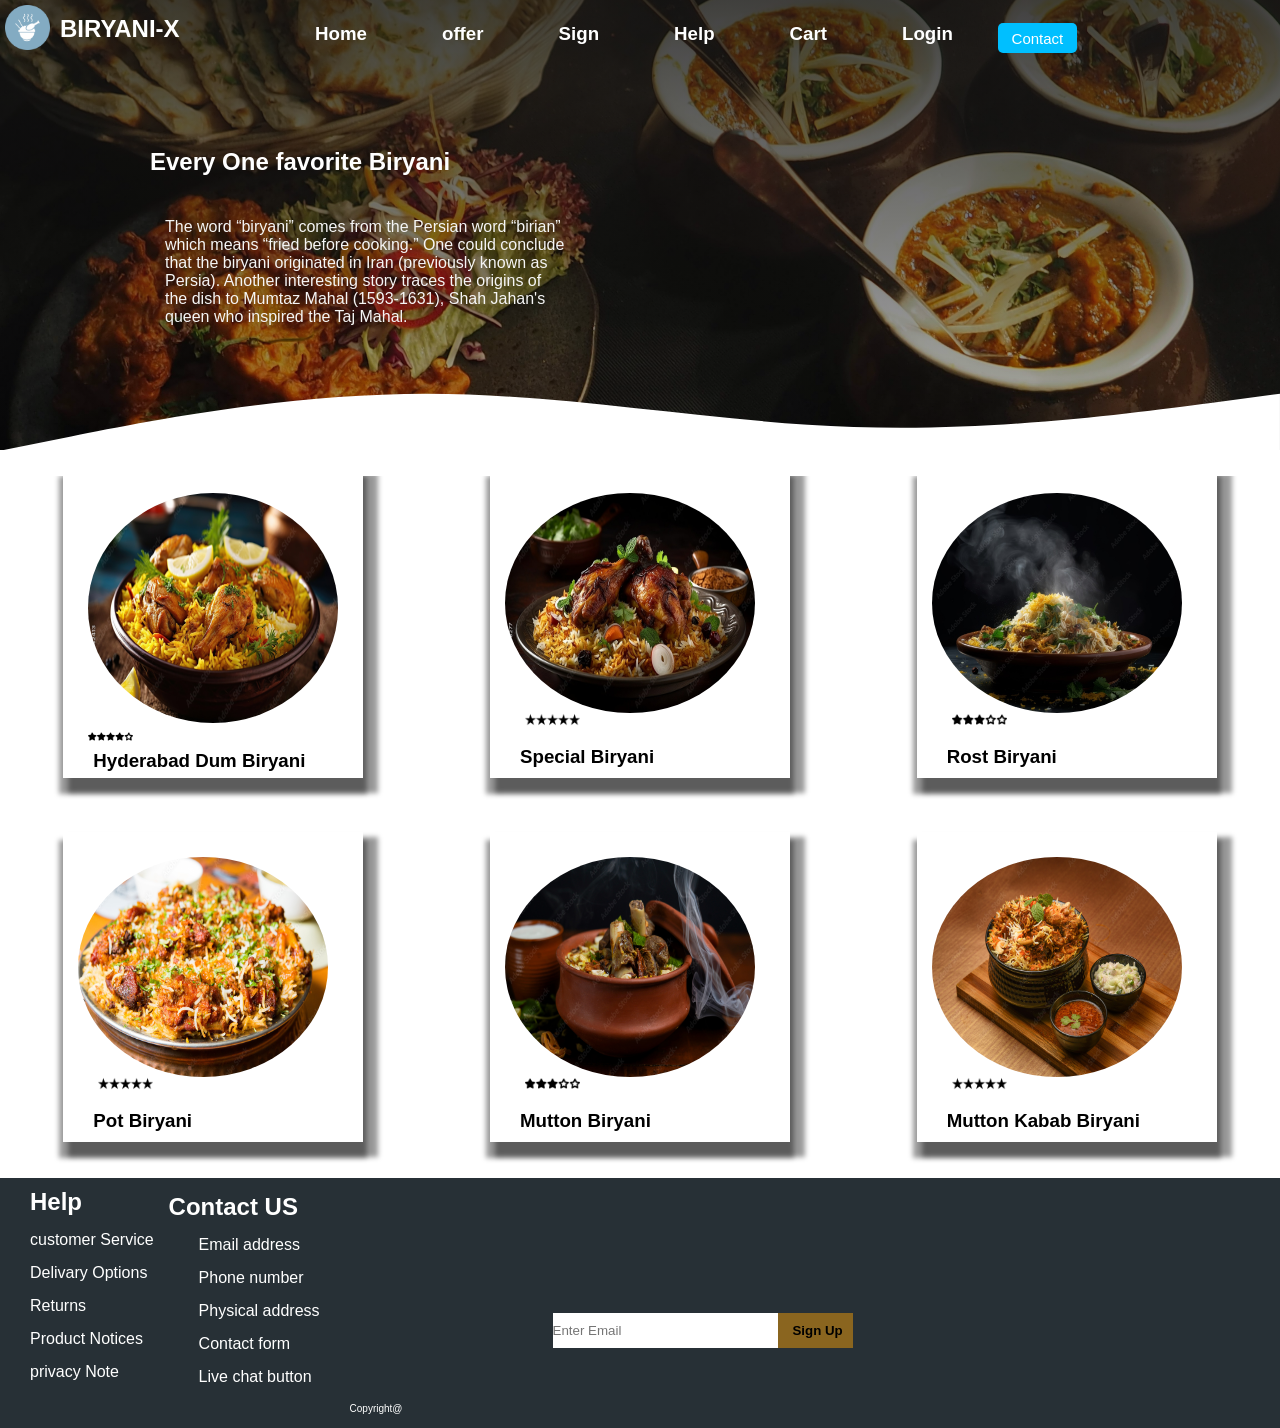
==== index.html @ f926f2bc "task -1 a basic html and css a landing page" ====
<!DOCTYPE html>
<html lang="en">
<head>
    <meta charset="UTF-8">
    <meta name="viewport" content="width=device-width, initial-scale=1.0">
    <title>Biryani-Special</title>
    <link rel="stylesheet" href="index.css">
</head>
<body>
    <header>
        <div class="img">
            <svg class="wave" xmlns="http://www.w3.org/2000/svg" viewBox="0 0 1440 220">
                <path fill="#fff" fill-opacity="1" d="M0,192L80,176C160,160,320,128,480,128C640,128,800,160,960,165.3C1120,171,1280,149,1360,138.7L1440,128L1440,320L1360,320C1280,320,1120,320,960,320C800,320,640,320,480,320C320,320,160,320,80,320L0,320Z"></path>
            </svg>
            <div class="logo">
                <img src="rice-bowl.png">
                <h2>BIRYANI-X</h2>
            </div>
            <div class="home">
                <h3 class="Home">Home</h3>
                <h3 class="Offer">offer</h3>
                <h3 class="sign">Sign</h3>
                <h3 class="contact">Help</h3>
                <h3 class="Cart">Cart</h3>
                <h3 class="more">Login</h3>

                <button>Contact</button>
                
                
            </div>
            
            <div class="Biryani">
                <h2>
                    Every One favorite Biryani
                </h2>
                <div class="spicy">
                <p>
                    The word “biryani” comes from the Persian word “birian” which means “fried before cooking.” One could conclude that the biryani originated in Iran (previously known as Persia). Another interesting story traces the origins of the dish to Mumtaz Mahal (1593-1631), Shah Jahan's queen who inspired the Taj Mahal.
                </p>
                
                
            </div>

        </div>
</header>

    <br>
    
    <content>
    <div class="main-box">
        <div class="box1">
            <img src="AdobeStock_608842413_Preview.jpeg">
            <div class="hd">
            <h3>
                Hyderabad Dum Biryani
            </h3>
            <div class="rating">
                
                <img src="rating.png">
                
                </div>
            </div>
        </div>
            <!---box-2-->
            <div class="box2">
                <div class="img-2">
                    <img src="AdobeStock_596878277_Preview.jpeg"></div>

                        
                        <div class="rating-box2">
                            <img src="stars.png">
                        </div>
                            <div class="special-biryani">
                                <h3>Special Biryani</h3>
                            </div>
                    </div>
                
                    <!--box-3-->
                <div class="box3">
                    <div class="box3-img">
                        <img src="AdobeStock_596861069_Preview.jpeg">
                    </div>
                    <div class="rating-box3">
                        <img src="rating (1).png">

                    </div>
                    <div class="chicken-rost">
                        <h3>Rost Biryani</h3>
                    </div>
                </div>

            </div>

        
        <br>
        <br>
        <br>
    <!--Layer-2-->
    <div class="layer-boxs">
        <div class="box-5">
            <div class="box5-img">
                <img src="AdobeStock_135453699_Preview.jpeg">
            </div>
            <div class="rating-5">
                <img src="stars.png">
            </div>
            <div class="box5-biryani">
                <h3>Pot Biryani</h3>
            </div>
        </div>
        <div class="box-6">
            <div class="box6-img">
                <img src="AdobeStock_411246323_Preview.jpeg">
            </div>
            <div class="rating-6">
                <img src="rating (1).png">
            </div>
            <div class="box6-biryani">
                <h3>Mutton Biryani</h3>
            </div>
        </div>
        <div class="box-4">
            <div class="box4-img">
                <img src="AdobeStock_436365754_Preview.jpeg">
            </div>
            <div class="rating-4">
                <img src="stars.png">
            </div>
            <div class="box4-biryani">
                <h3>Mutton Kabab Biryani</h3>
            </div>
        </div>

    </div>

    <br>
    <br>
    </content>
    <footer>
        <div class="bottom">
            
            <div class="footter-help">
            <h2>Help</h2>
            <p>customer Service</p>
            <p>Delivary Options</p>
            <p>Returns </p>
            <p>Product Notices</p>
            <p>privacy Note</p>
            </div>
            <div class="content">
                <h2>Contact US
                </h2>
                <p>Email address</p>
                    <p>Phone number</p>
                    <p>Physical address</p>

                    <p>Contact form</p>
                    <p> Live chat button
                    </p>
            </div>
            <div class="copy">
            <p>Copyright@</p></div>

            <div class="bottom-sign">
                <div class="Email-bot">
                    <input type="search" placeholder="Enter Email">
                
                <div class="bt-sign">
                    <h5>Sign Up</h5>
                </div>
            </div>
        </div>

    </footer>

</body>
</html>
---- index.css ----
*{
    padding:0;
    margin: 0;
    color: white;
    font-family: sans-serif;
    border: border-box;
}

.logo{
    display: flex;
    
}
.logo h2{
    padding:15px 5px;
}
.logo img{
    width:45px;
    height:45px;
    padding :5px;
}
.wave{
    color:#fff;
    display: flex;
    margin-top: 40px;;
}
.home{
    display: flex;
    
    
    margin-left: 240px;;
    top:21px;
    
}
h3{
    display: flex;
    margin-left: 75px;
    margin-top: -35px;;
    justify-content: space-between;
    
    
    
}
button{
    background-color: deepskyblue;
    width:79px;
    font-size: 15px;;
    border-radius: 5px;;
    height:30px;
    border: none;
    margin-left:45px ;
    margin-top: -35px;;

}
button:hover{
    color:black;
    background-color:hotpink;
}
h3:hover{
text-decoration: underline 2.5px solid palevioletred;
}



.login{
    display: flex;
}
.img{
    background: linear-gradient(rgba(18, 17, 17, 0.8),rgba(0,0,3,0.3)),url("pexels-chan-walrus-958545.jpg");
    background-size: cover;
    background-position:center;
    background-repeat: no-repeat;
    width:100%;
    height: 450px;

    overflow: hidden;
}
.wave{
color:#fff;
position: absolute;
top:240px;

}
.Biryani h2{
    
    color:white;
    width:350px;
    height:25px;
margin-left:150px;
    margin-top:90px;

}
.spicy p{
    width:400px;
    height:50px;
    margin-top:30px;
    color:whitesmoke;
    margin-left: 150px;;
}
.start{
    background-color: palevioletred;
    margin-left: 65%;
    margin-top: -65px;
    width:120px;
    border-radius: 15px;
}
.start:hover{
    background-color: aquamarine;
    color:black;
}
.start button{
    margin-top: -75px;;
}
.main-box{
display: flex;
justify-content: space-around;
}

.box1{
width: 300px;
height: 310px; 
left:50px;
box-shadow: 10px 10px 5px 5px rgba(0,0,0,0.4), 0 12px 5px 4px rgba(0,0,0,0.4);

}

.box1 img{
    width: 250px;
    height:230px;
    border-radius: 50%;
    position: relative;
    left:25px;
    top:25px;
}
.box1 h3{
    color:black;
position: relative;

font-family: sans-serif;
top:83px;
left:-45px;



}

.rating img{
    color:black;
    width:45px;
    height:45px;
    

}
.box2{

    width: 300px;
    height: 310px;
    left:50px;
    box-shadow: 10px 10px 5px 5px rgba(0,0,0,0.4), 0 12px 5px 4px rgba(0,0,0,0.4);
}
.img-2 img {
    width:250px;
    height:220px;
    border-radius: 50%;
    position: relative;
    top:25px;
    left:15px;
}
.rating-box2 img {
    width:55px;
    height:55px;
    position: relative;

    left:35px;
}
.special-biryani h3{
    color:black;
    position: relative;

font-family: sans-serif;
top:30px;
left:-45px;
}

.box3{

width: 300px;
height: 310px;
left:50px;
box-shadow: 10px 10px 5px 5px rgba(0,0,0,0.4), 0 12px 5px 4px rgba(0,0,0,0.4);

}
.box3-img img{
    width:250px;
    height:220px;
    border-radius: 50%;
    position: relative;
    top:25px;
    left:15px;
}
.rating-box3 img{
    color:black;
    width:55px;
    height:55px;
    position: relative;

    left:35px;
    
}
.chicken-rost h3{
    color:black;
    position: relative;

font-family: sans-serif;
top:30px;
left:-45px;
}
.layer-boxs{
    display:flex;
    justify-content: space-around;
}
.box-4,.box-5,.box-6{
    
    width: 300px;
    height: 310px;
    
    
    box-shadow: 10px 10px 5px 5px rgba(0,0,0,0.4), 0 12px 5px 4px rgba(0,0,0,0.4);
}
.box4-img img{
    width:250px;
    height:220px;
    border-radius: 50%;
    position: relative;
    top:25px;
    left:15px;
}
.box5-img img{
    width:250px;
    height:220px;
    border-radius: 50%;
    position: relative;
    top:25px;
    left:15px;
}
.box6-img img{
    width:250px;
    height:220px;
    border-radius: 50%;
    position: relative;
    top:25px;
    left:15px;
}
.rating-4 img{
    
    width:55px;
    height:55px;
    position: relative;

    left:35px;
}
.rating-5 img{
    width:55px;
    height:55px;
    position: relative;

    left:35px;
}
.rating-6 img{
    width:55px;
    height:55px;
    position: relative;

    left:35px;
}
.box4-biryani h3{
    color:black;
    position: relative;

font-family: sans-serif;
top:30px;
left:-45px;
}
.box5-biryani h3{
    color:black;
    position: relative;

font-family: sans-serif;
top:30px;
left:-45px;
}
.box6-biryani h3{
    color:black;
    position: relative;

font-family: sans-serif;
top:30px;
left:-45px;
}
.bottom{
    width:100%;
    height:250px;
    display: flex;
    bottom: 120px;;
    background-color: #273036;
    
    
}

.footter-help h2, p{
    margin-left: 15px;
    padding-left: 15px;;
    padding-top: 10px;;
}
.footter-help p{
    margin-left: 15px;
    
}
.content,h1,p{
    padding-left: 15px;
    padding-top: 15px;
}
.copy p{
    position: relative;
    bottom: -210px;
    font-size: 10px;
}
.bottom-sign
{
    
    
    width:300px;
    height:35px;
    margin-top: 135px;
    margin-left: 150px;
    
    background-color: white;
    
    

}
.bottom-sign input{
    
    width:99%;
    height:100%;
    display: flex;
    justify-content: center;
    align-items: center;
    border: none;
}
.bt-sign {
    color:black;
    
    height: 100%;
    width: 25%;
    margin-left: 55px;

    
    background-color: rgb(138, 101, 31);
}
.bt-sign h5{
    color:black;
    
    width:155px;
    height:25px;
    
    margin-right: 15px;
    margin-left: 15px;
    margin-top: 10px;
    
}
.Email-bot{
    display: flex;
    justify-content: center;
    align-items: center;
    
}
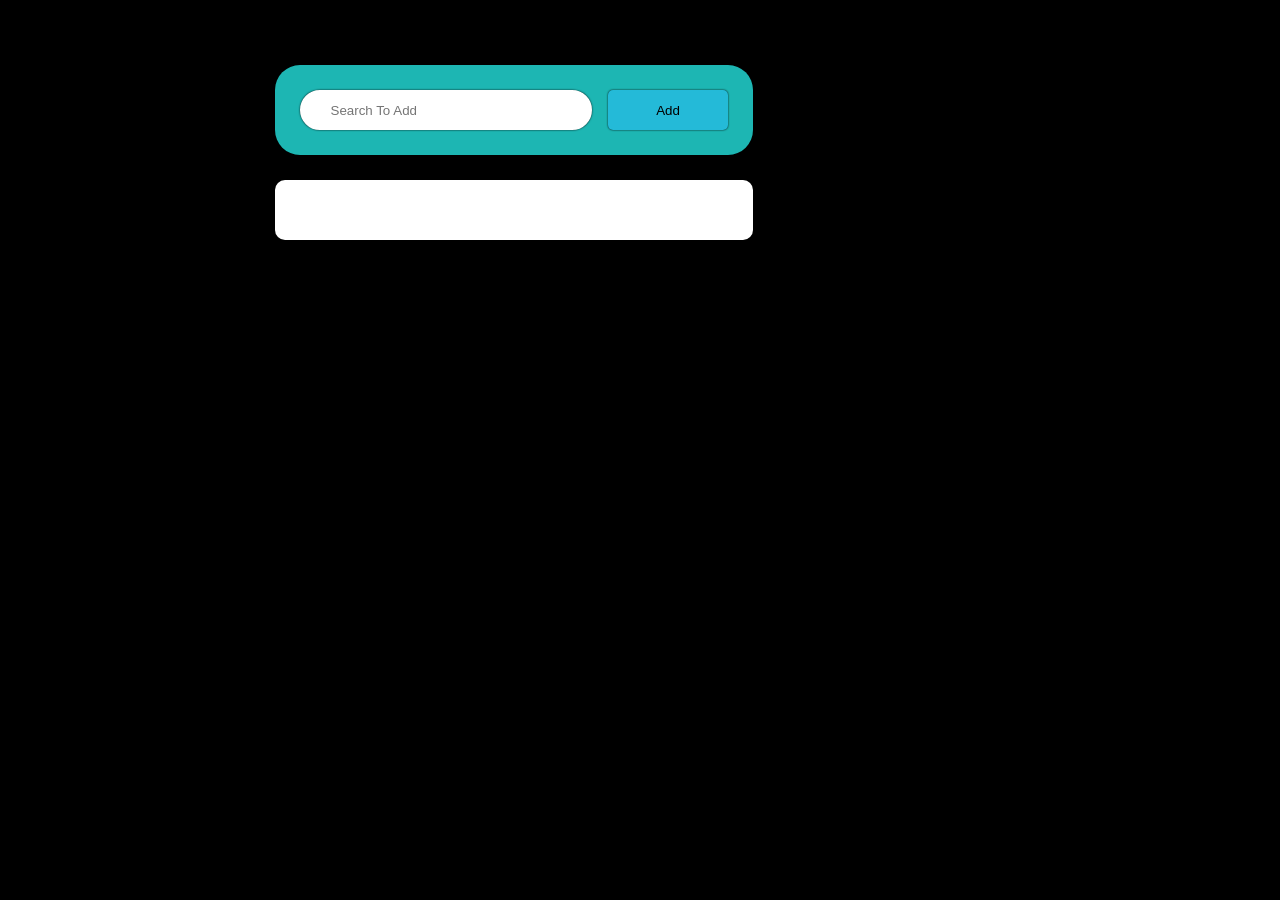
==== commit 89cf70e4: "Task-2 a To-Do-List Page A T0-Do-List Page is completed by using html & Css & javascript" ====
--- a/index.html
+++ b/index.html
@@ -3,175 +3,55 @@
 <head>
     <meta charset="UTF-8">
     <meta name="viewport" content="width=device-width, initial-scale=1.0">
-    <title>Biryani-Special</title>
+    <title>To-Do-list</title>
     <link rel="stylesheet" href="index.css">
 </head>
 <body>
-    <header>
-        <div class="img">
-            <svg class="wave" xmlns="http://www.w3.org/2000/svg" viewBox="0 0 1440 220">
-                <path fill="#fff" fill-opacity="1" d="M0,192L80,176C160,160,320,128,480,128C640,128,800,160,960,165.3C1120,171,1280,149,1360,138.7L1440,128L1440,320L1360,320C1280,320,1120,320,960,320C800,320,640,320,480,320C320,320,160,320,80,320L0,320Z"></path>
-            </svg>
-            <div class="logo">
-                <img src="rice-bowl.png">
-                <h2>BIRYANI-X</h2>
-            </div>
-            <div class="home">
-                <h3 class="Home">Home</h3>
-                <h3 class="Offer">offer</h3>
-                <h3 class="sign">Sign</h3>
-                <h3 class="contact">Help</h3>
-                <h3 class="Cart">Cart</h3>
-                <h3 class="more">Login</h3>
+    
+    <div class="to-do">
 
-                <button>Contact</button>
-                
-                
-            </div>
+        <div class="input-list">
+            <input type="input" placeholder="     Search To Add   ">
             
-            <div class="Biryani">
-                <h2>
-                    Every One favorite Biryani
-                </h2>
-                <div class="spicy">
-                <p>
-                    The word “biryani” comes from the Persian word “birian” which means “fried before cooking.” One could conclude that the biryani originated in Iran (previously known as Persia). Another interesting story traces the origins of the dish to Mumtaz Mahal (1593-1631), Shah Jahan's queen who inspired the Taj Mahal.
-                </p>
-                
-                
-            </div>
-
         </div>
-</header>
-
-    <br>
-    
-    <content>
-    <div class="main-box">
-        <div class="box1">
-            <img src="AdobeStock_608842413_Preview.jpeg">
-            <div class="hd">
-            <h3>
-                Hyderabad Dum Biryani
-            </h3>
-            <div class="rating">
-                
-                <img src="rating.png">
-                
-                </div>
-            </div>
+        <div class="to-add">
+            <button id="push">Add</button>
         </div>
-            <!---box-2-->
-            <div class="box2">
-                <div class="img-2">
-                    <img src="AdobeStock_596878277_Preview.jpeg"></div>
-
-                        
-                        <div class="rating-box2">
-                            <img src="stars.png">
-                        </div>
-                            <div class="special-biryani">
-                                <h3>Special Biryani</h3>
-                            </div>
-                    </div>
-                
-                    <!--box-3-->
-                <div class="box3">
-                    <div class="box3-img">
-                        <img src="AdobeStock_596861069_Preview.jpeg">
-                    </div>
-                    <div class="rating-box3">
-                        <img src="rating (1).png">
-
-                    </div>
-                    <div class="chicken-rost">
-                        <h3>Rost Biryani</h3>
-                    </div>
-                </div>
-
-            </div>
-
         
-        <br>
-        <br>
-        <br>
-    <!--Layer-2-->
-    <div class="layer-boxs">
-        <div class="box-5">
-            <div class="box5-img">
-                <img src="AdobeStock_135453699_Preview.jpeg">
-            </div>
-            <div class="rating-5">
-                <img src="stars.png">
-            </div>
-            <div class="box5-biryani">
-                <h3>Pot Biryani</h3>
-            </div>
-        </div>
-        <div class="box-6">
-            <div class="box6-img">
-                <img src="AdobeStock_411246323_Preview.jpeg">
-            </div>
-            <div class="rating-6">
-                <img src="rating (1).png">
-            </div>
-            <div class="box6-biryani">
-                <h3>Mutton Biryani</h3>
-            </div>
-        </div>
-        <div class="box-4">
-            <div class="box4-img">
-                <img src="AdobeStock_436365754_Preview.jpeg">
-            </div>
-            <div class="rating-4">
-                <img src="stars.png">
-            </div>
-            <div class="box4-biryani">
-                <h3>Mutton Kabab Biryani</h3>
-            </div>
-        </div>
 
     </div>
+    <div id="tasks">
 
-    <br>
-    <br>
-    </content>
-    <footer>
-        <div class="bottom">
-            
-            <div class="footter-help">
-            <h2>Help</h2>
-            <p>customer Service</p>
-            <p>Delivary Options</p>
-            <p>Returns </p>
-            <p>Product Notices</p>
-            <p>privacy Note</p>
-            </div>
-            <div class="content">
-                <h2>Contact US
-                </h2>
-                <p>Email address</p>
-                    <p>Phone number</p>
-                    <p>Physical address</p>
+    </div>
+    <script>
+        document.querySelector('#push').onclick=
+        function(){
+            if(document.querySelector('.input-list input').value.length==0){
+                alert("please enter a task");
+            }
+            else{
+                document.querySelector('#tasks').innerHTML+=` <div class="task">
+                    
+                <span id="taskname">${document.querySelector(".input-list input").value}
+                </span><button class="delete">X</button></div>`;
 
-                    <p>Contact form</p>
-                    <p> Live chat button
-                    </p>
-            </div>
-            <div class="copy">
-            <p>Copyright@</p></div>
-
-            <div class="bottom-sign">
-                <div class="Email-bot">
-                    <input type="search" placeholder="Enter Email">
-                
-                <div class="bt-sign">
-                    <h5>Sign Up</h5>
-                </div>
-            </div>
-        </div>
-
-    </footer>
-
+                var current_tasks=document.querySelectorAll('.delete');
+                for(var i=0;i<current_tasks.length;i++){
+                    current_tasks[i].onclick=function(){
+                        this.parentNode.remove();
+                    }
+                }
+                var tasks=document.querySelectorAll('#taskname');
+                for(var i=0;i<tasks.length;i++)
+                {
+                    tasks[i].onclick=function(){
+                        this.classList.toggle('completed');
+                    }
+                }
+                document.querySelector('input-list input').value="";
+            }
+        }
+    </script>
+    
 </body>
 </html>
--- a/index.css
+++ b/index.css
@@ -1,376 +1,120 @@
 *{
     padding:0;
     margin: 0;
-    color: white;
-    font-family: sans-serif;
-    border: border-box;
+    box-sizing: border-box;
 }
-
-.logo{
-    display: flex;
+body{
+    background-color: black;
+    color:black;
+    padding:0px;
+    position:absolute;
     
-}
-.logo h2{
-    padding:15px 5px;
-}
-.logo img{
-    width:45px;
-    height:45px;
-    padding :5px;
-}
-.wave{
-    color:#fff;
-    display: flex;
-    margin-top: 40px;;
-}
-.home{
-    display: flex;
-    
-    
-    margin-left: 240px;;
-    top:21px;
-    
-}
-h3{
-    display: flex;
-    margin-left: 75px;
-    margin-top: -35px;;
-    justify-content: space-between;
-    
-    
-    
-}
-button{
-    background-color: deepskyblue;
-    width:79px;
-    font-size: 15px;;
-    border-radius: 5px;;
-    height:30px;
-    border: none;
-    margin-left:45px ;
-    margin-top: -35px;;
-
-}
-button:hover{
-    color:black;
-    background-color:hotpink;
-}
-h3:hover{
-text-decoration: underline 2.5px solid palevioletred;
-}
-
-
-
-.login{
-    display: flex;
-}
-.img{
-    background: linear-gradient(rgba(18, 17, 17, 0.8),rgba(0,0,3,0.3)),url("pexels-chan-walrus-958545.jpg");
-    background-size: cover;
-    background-position:center;
-    background-repeat: no-repeat;
-    width:100%;
-    height: 450px;
-
-    overflow: hidden;
-}
-.wave{
-color:#fff;
-position: absolute;
-top:240px;
-
-}
-.Biryani h2{
-    
-    color:white;
-    width:350px;
-    height:25px;
-margin-left:150px;
-    margin-top:90px;
-
-}
-.spicy p{
-    width:400px;
-    height:50px;
-    margin-top:30px;
-    color:whitesmoke;
-    margin-left: 150px;;
-}
-.start{
-    background-color: palevioletred;
-    margin-left: 65%;
-    margin-top: -65px;
-    width:120px;
-    border-radius: 15px;
-}
-.start:hover{
-    background-color: aquamarine;
-    color:black;
-}
-.start button{
-    margin-top: -75px;;
-}
-.main-box{
-display: flex;
-justify-content: space-around;
-}
-
-.box1{
-width: 300px;
-height: 310px; 
-left:50px;
-box-shadow: 10px 10px 5px 5px rgba(0,0,0,0.4), 0 12px 5px 4px rgba(0,0,0,0.4);
-
-}
-
-.box1 img{
-    width: 250px;
-    height:230px;
-    border-radius: 50%;
-    position: relative;
-    left:25px;
-    top:25px;
-}
-.box1 h3{
-    color:black;
-position: relative;
-
-font-family: sans-serif;
-top:83px;
-left:-45px;
+    top:40px;
+    left:250px;
 
 
 
 }
 
-.rating img{
-    color:black;
-    width:45px;
-    height:45px;
+.to-do{
+    top:450px;
+    background-color: rgb(29, 182, 179);
+    margin: 25px;
+    padding: 25px 25px ;
+    box-shadow: 0 0 19px black;
+    width: 100%;
+    max-width: 480px;
+    border-radius: 25px;
+    display:  flex;
+}
+.input-list{
+    
+    margin:0;
+    border:none;
+    width:65%;
+    height: 75%;
+
+}
+.input-list .placeholder{
+margin-left: 15px;
+}
+.input-list input{
+    border: none;
+    width:120%;
+    height: 3em;
+    border-radius: 25px;
+    box-shadow: 0 0 2px;
+    padding: 15px 10px ;
+    border:2px solid white;
+    
+}
+.input-list input:focus
+{
+    outline: none;
+    border-color: rgb(47, 169, 203);
+}
+.to-add button{
+    margin-left: 65px;
+    
+    width:120px;
+    height:3em;
+    background-color: rgb(36, 186, 216);
+    border: none;
+    border-radius: 5px;
+}
+button{
+    content: "";
+    border:whitesmoke;
+    box-shadow: 0 0 2px;
+    cursor: pointer;
+}
+
+#tasks{
+    background-color: white;
+    width:100%;
+    margin-left: 25px;
+    
+    padding:30px 20px;
+    border-radius: 10px;
     
 
 }
-.box2{
 
-    width: 300px;
-    height: 310px;
-    left:50px;
-    box-shadow: 10px 10px 5px 5px rgba(0,0,0,0.4), 0 12px 5px 4px rgba(0,0,0,0.4);
+.task{
+    font-size: 15px;
+    font-weight: 300;
+    cursor: pointer;
 }
-.img-2 img {
-    width:250px;
-    height:220px;
-    border-radius: 50%;
-    position: relative;
-    top:25px;
-    left:15px;
+.task span{
+    font-size: 15px;;
+    font-weight: 300;
+    cursor: pointer;
 }
-.rating-box2 img {
-    width:55px;
-    height:55px;
-    position: relative;
-
-    left:35px;
-}
-.special-biryani h3{
-    color:black;
-    position: relative;
-
-font-family: sans-serif;
-top:30px;
-left:-45px;
-}
-
-.box3{
-
-width: 300px;
-height: 310px;
-left:50px;
-box-shadow: 10px 10px 5px 5px rgba(0,0,0,0.4), 0 12px 5px 4px rgba(0,0,0,0.4);
-
-}
-.box3-img img{
-    width:250px;
-    height:220px;
-    border-radius: 50%;
-    position: relative;
-    top:25px;
-    left:15px;
-}
-.rating-box3 img{
-    color:black;
-    width:55px;
-    height:55px;
-    position: relative;
-
-    left:35px;
+.task{
+    background-color: white;
+    width:350px;
+    height:45px;
+    margin: 25px;
+    padding:5px 10px;
+    margin-top: 15px;
+    display: flex;
+    align-items: center;
+    justify-content: space-between;
+    cursor: pointer;
+    border-bottom: 2px solid;
     
 }
-.chicken-rost h3{
-    color:black;
-    position: relative;
-
-font-family: sans-serif;
-top:30px;
-left:-45px;
+.completed{
+    text-decoration: line-through;
+    opacity: 0.7;
 }
-.layer-boxs{
-    display:flex;
-    justify-content: space-around;
-}
-.box-4,.box-5,.box-6{
-    
-    width: 300px;
-    height: 310px;
-    
-    
-    box-shadow: 10px 10px 5px 5px rgba(0,0,0,0.4), 0 12px 5px 4px rgba(0,0,0,0.4);
-}
-.box4-img img{
-    width:250px;
-    height:220px;
-    border-radius: 50%;
-    position: relative;
-    top:25px;
-    left:15px;
-}
-.box5-img img{
-    width:250px;
-    height:220px;
-    border-radius: 50%;
-    position: relative;
-    top:25px;
-    left:15px;
-}
-.box6-img img{
-    width:250px;
-    height:220px;
-    border-radius: 50%;
-    position: relative;
-    top:25px;
-    left:15px;
-}
-.rating-4 img{
-    
+.task button{
+    border: none;
+    background: rgb(36, 186, 216);;
+    height: 30px;
     width:55px;
-    height:55px;
-    position: relative;
-
-    left:35px;
-}
-.rating-5 img{
-    width:55px;
-    height:55px;
-    position: relative;
-
-    left:35px;
-}
-.rating-6 img{
-    width:55px;
-    height:55px;
-    position: relative;
-
-    left:35px;
-}
-.box4-biryani h3{
-    color:black;
-    position: relative;
-
-font-family: sans-serif;
-top:30px;
-left:-45px;
-}
-.box5-biryani h3{
-    color:black;
-    position: relative;
-
-font-family: sans-serif;
-top:30px;
-left:-45px;
-}
-.box6-biryani h3{
-    color:black;
-    position: relative;
-
-font-family: sans-serif;
-top:30px;
-left:-45px;
-}
-.bottom{
-    width:100%;
-    height:250px;
-    display: flex;
-    bottom: 120px;;
-    background-color: #273036;
-    
-    
-}
-
-.footter-help h2, p{
-    margin-left: 15px;
-    padding-left: 15px;;
-    padding-top: 10px;;
-}
-.footter-help p{
-    margin-left: 15px;
-    
-}
-.content,h1,p{
-    padding-left: 15px;
-    padding-top: 15px;
-}
-.copy p{
-    position: relative;
-    bottom: -210px;
-    font-size: 10px;
-}
-.bottom-sign
-{
-    
-    
-    width:300px;
-    height:35px;
-    margin-top: 135px;
-    margin-left: 150px;
-    
-    background-color: white;
-    
-    
-
-}
-.bottom-sign input{
-    
-    width:99%;
-    height:100%;
-    display: flex;
-    justify-content: center;
-    align-items: center;
-    border: none;
-}
-.bt-sign {
-    color:black;
-    
-    height: 100%;
-    width: 25%;
-    margin-left: 55px;
-
-    
-    background-color: rgb(138, 101, 31);
-}
-.bt-sign h5{
-    color:black;
-    
-    width:155px;
-    height:25px;
-    
-    margin-right: 15px;
-    margin-left: 15px;
-    margin-top: 10px;
-    
-}
-.Email-bot{
-    display: flex;
-    justify-content: center;
-    align-items: center;
-    
+    margin-top: 2px;
+    font-size:15px;
+    margin-left: 250px;
+    cursor: pointer;
 }
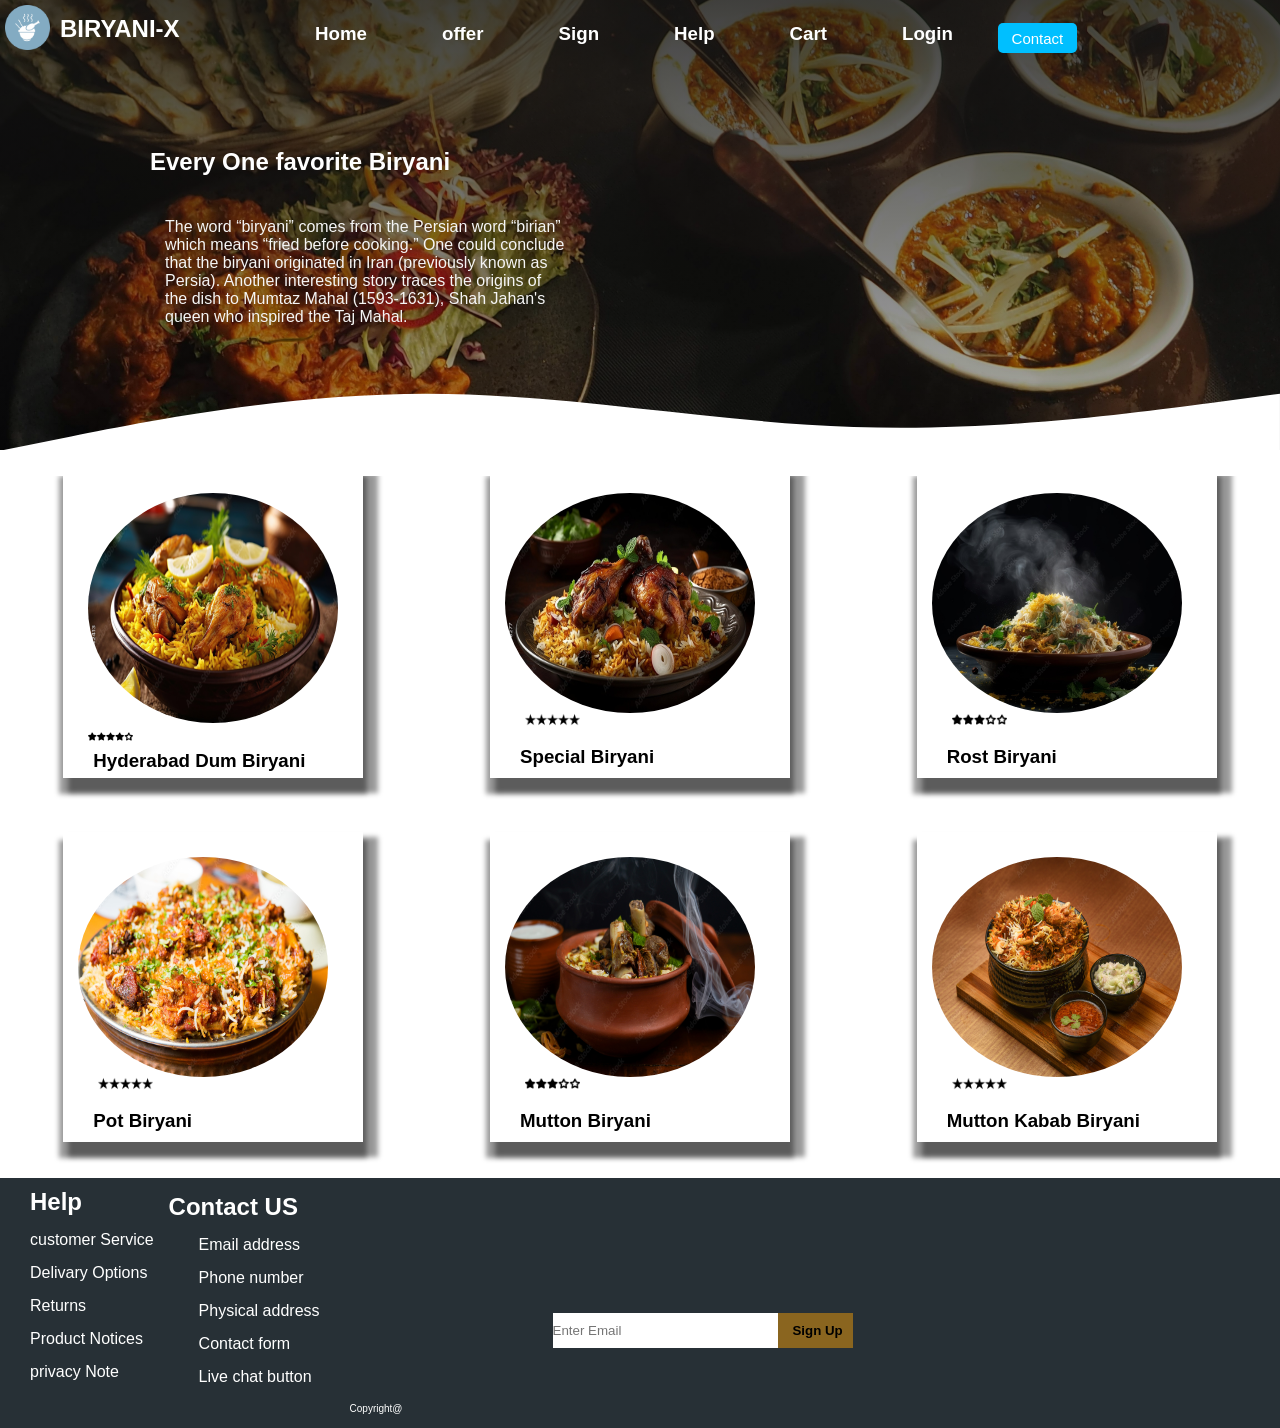
==== commit b5c2aa31: "task-1" ====
--- a/index.html
+++ b/index.html
@@ -3,55 +3,175 @@
 <head>
     <meta charset="UTF-8">
     <meta name="viewport" content="width=device-width, initial-scale=1.0">
-    <title>To-Do-list</title>
+    <title>Biryani-Special</title>
     <link rel="stylesheet" href="index.css">
 </head>
 <body>
+    <header>
+        <div class="img">
+            <svg class="wave" xmlns="http://www.w3.org/2000/svg" viewBox="0 0 1440 220">
+                <path fill="#fff" fill-opacity="1" d="M0,192L80,176C160,160,320,128,480,128C640,128,800,160,960,165.3C1120,171,1280,149,1360,138.7L1440,128L1440,320L1360,320C1280,320,1120,320,960,320C800,320,640,320,480,320C320,320,160,320,80,320L0,320Z"></path>
+            </svg>
+            <div class="logo">
+                <img src="rice-bowl.png">
+                <h2>BIRYANI-X</h2>
+            </div>
+            <div class="home">
+                <h3 class="Home">Home</h3>
+                <h3 class="Offer">offer</h3>
+                <h3 class="sign">Sign</h3>
+                <h3 class="contact">Help</h3>
+                <h3 class="Cart">Cart</h3>
+                <h3 class="more">Login</h3>
+
+                <button>Contact</button>
+                
+                
+            </div>
+            
+            <div class="Biryani">
+                <h2>
+                    Every One favorite Biryani
+                </h2>
+                <div class="spicy">
+                <p>
+                    The word “biryani” comes from the Persian word “birian” which means “fried before cooking.” One could conclude that the biryani originated in Iran (previously known as Persia). Another interesting story traces the origins of the dish to Mumtaz Mahal (1593-1631), Shah Jahan's queen who inspired the Taj Mahal.
+                </p>
+                
+                
+            </div>
+
+        </div>
+</header>
+
+    <br>
     
-    <div class="to-do">
+    <content>
+    <div class="main-box">
+        <div class="box1">
+            <img src="AdobeStock_608842413_Preview.jpeg">
+            <div class="hd">
+            <h3>
+                Hyderabad Dum Biryani
+            </h3>
+            <div class="rating">
+                
+                <img src="rating.png">
+                
+                </div>
+            </div>
+        </div>
+            <!---box-2-->
+            <div class="box2">
+                <div class="img-2">
+                    <img src="AdobeStock_596878277_Preview.jpeg"></div>
 
-        <div class="input-list">
-            <input type="input" placeholder="     Search To Add   ">
-            
+                        
+                        <div class="rating-box2">
+                            <img src="stars.png">
+                        </div>
+                            <div class="special-biryani">
+                                <h3>Special Biryani</h3>
+                            </div>
+                    </div>
+                
+                    <!--box-3-->
+                <div class="box3">
+                    <div class="box3-img">
+                        <img src="AdobeStock_596861069_Preview.jpeg">
+                    </div>
+                    <div class="rating-box3">
+                        <img src="rating (1).png">
+
+                    </div>
+                    <div class="chicken-rost">
+                        <h3>Rost Biryani</h3>
+                    </div>
+                </div>
+
+            </div>
+
+        
+        <br>
+        <br>
+        <br>
+    <!--Layer-2-->
+    <div class="layer-boxs">
+        <div class="box-5">
+            <div class="box5-img">
+                <img src="AdobeStock_135453699_Preview.jpeg">
+            </div>
+            <div class="rating-5">
+                <img src="stars.png">
+            </div>
+            <div class="box5-biryani">
+                <h3>Pot Biryani</h3>
+            </div>
         </div>
-        <div class="to-add">
-            <button id="push">Add</button>
+        <div class="box-6">
+            <div class="box6-img">
+                <img src="AdobeStock_411246323_Preview.jpeg">
+            </div>
+            <div class="rating-6">
+                <img src="rating (1).png">
+            </div>
+            <div class="box6-biryani">
+                <h3>Mutton Biryani</h3>
+            </div>
         </div>
-        
+        <div class="box-4">
+            <div class="box4-img">
+                <img src="AdobeStock_436365754_Preview.jpeg">
+            </div>
+            <div class="rating-4">
+                <img src="stars.png">
+            </div>
+            <div class="box4-biryani">
+                <h3>Mutton Kabab Biryani</h3>
+            </div>
+        </div>
 
     </div>
-    <div id="tasks">
 
-    </div>
-    <script>
-        document.querySelector('#push').onclick=
-        function(){
-            if(document.querySelector('.input-list input').value.length==0){
-                alert("please enter a task");
-            }
-            else{
-                document.querySelector('#tasks').innerHTML+=` <div class="task">
-                    
-                <span id="taskname">${document.querySelector(".input-list input").value}
-                </span><button class="delete">X</button></div>`;
+    <br>
+    <br>
+    </content>
+    <footer>
+        <div class="bottom">
+            
+            <div class="footter-help">
+            <h2>Help</h2>
+            <p>customer Service</p>
+            <p>Delivary Options</p>
+            <p>Returns </p>
+            <p>Product Notices</p>
+            <p>privacy Note</p>
+            </div>
+            <div class="content">
+                <h2>Contact US
+                </h2>
+                <p>Email address</p>
+                    <p>Phone number</p>
+                    <p>Physical address</p>
 
-                var current_tasks=document.querySelectorAll('.delete');
-                for(var i=0;i<current_tasks.length;i++){
-                    current_tasks[i].onclick=function(){
-                        this.parentNode.remove();
-                    }
-                }
-                var tasks=document.querySelectorAll('#taskname');
-                for(var i=0;i<tasks.length;i++)
-                {
-                    tasks[i].onclick=function(){
-                        this.classList.toggle('completed');
-                    }
-                }
-                document.querySelector('input-list input').value="";
-            }
-        }
-    </script>
-    
+                    <p>Contact form</p>
+                    <p> Live chat button
+                    </p>
+            </div>
+            <div class="copy">
+            <p>Copyright@</p></div>
+
+            <div class="bottom-sign">
+                <div class="Email-bot">
+                    <input type="search" placeholder="Enter Email">
+                
+                <div class="bt-sign">
+                    <h5>Sign Up</h5>
+                </div>
+            </div>
+        </div>
+
+    </footer>
+
 </body>
 </html>
--- a/index.css
+++ b/index.css
@@ -1,120 +1,376 @@
 *{
     padding:0;
     margin: 0;
-    box-sizing: border-box;
-}
-body{
-    background-color: black;
-    color:black;
-    padding:0px;
-    position:absolute;
-    
-    top:40px;
-    left:250px;
-
-
-
-}
-
-.to-do{
-    top:450px;
-    background-color: rgb(29, 182, 179);
-    margin: 25px;
-    padding: 25px 25px ;
-    box-shadow: 0 0 19px black;
-    width: 100%;
-    max-width: 480px;
-    border-radius: 25px;
-    display:  flex;
-}
-.input-list{
-    
-    margin:0;
-    border:none;
-    width:65%;
-    height: 75%;
-
-}
-.input-list .placeholder{
-margin-left: 15px;
-}
-.input-list input{
+    color: white;
+    font-family: sans-serif;
+    border: border-box;
+}
+
+.logo{
+    display: flex;
+    
+}
+.logo h2{
+    padding:15px 5px;
+}
+.logo img{
+    width:45px;
+    height:45px;
+    padding :5px;
+}
+.wave{
+    color:#fff;
+    display: flex;
+    margin-top: 40px;;
+}
+.home{
+    display: flex;
+    
+    
+    margin-left: 240px;;
+    top:21px;
+    
+}
+h3{
+    display: flex;
+    margin-left: 75px;
+    margin-top: -35px;;
+    justify-content: space-between;
+    
+    
+    
+}
+button{
+    background-color: deepskyblue;
+    width:79px;
+    font-size: 15px;;
+    border-radius: 5px;;
+    height:30px;
     border: none;
-    width:120%;
-    height: 3em;
-    border-radius: 25px;
-    box-shadow: 0 0 2px;
-    padding: 15px 10px ;
-    border:2px solid white;
-    
-}
-.input-list input:focus
+    margin-left:45px ;
+    margin-top: -35px;;
+
+}
+button:hover{
+    color:black;
+    background-color:hotpink;
+}
+h3:hover{
+text-decoration: underline 2.5px solid palevioletred;
+}
+
+
+
+.login{
+    display: flex;
+}
+.img{
+    background: linear-gradient(rgba(18, 17, 17, 0.8),rgba(0,0,3,0.3)),url("pexels-chan-walrus-958545.jpg");
+    background-size: cover;
+    background-position:center;
+    background-repeat: no-repeat;
+    width:100%;
+    height: 450px;
+
+    overflow: hidden;
+}
+.wave{
+color:#fff;
+position: absolute;
+top:240px;
+
+}
+.Biryani h2{
+    
+    color:white;
+    width:350px;
+    height:25px;
+margin-left:150px;
+    margin-top:90px;
+
+}
+.spicy p{
+    width:400px;
+    height:50px;
+    margin-top:30px;
+    color:whitesmoke;
+    margin-left: 150px;;
+}
+.start{
+    background-color: palevioletred;
+    margin-left: 65%;
+    margin-top: -65px;
+    width:120px;
+    border-radius: 15px;
+}
+.start:hover{
+    background-color: aquamarine;
+    color:black;
+}
+.start button{
+    margin-top: -75px;;
+}
+.main-box{
+display: flex;
+justify-content: space-around;
+}
+
+.box1{
+width: 300px;
+height: 310px; 
+left:50px;
+box-shadow: 10px 10px 5px 5px rgba(0,0,0,0.4), 0 12px 5px 4px rgba(0,0,0,0.4);
+
+}
+
+.box1 img{
+    width: 250px;
+    height:230px;
+    border-radius: 50%;
+    position: relative;
+    left:25px;
+    top:25px;
+}
+.box1 h3{
+    color:black;
+position: relative;
+
+font-family: sans-serif;
+top:83px;
+left:-45px;
+
+
+
+}
+
+.rating img{
+    color:black;
+    width:45px;
+    height:45px;
+    
+
+}
+.box2{
+
+    width: 300px;
+    height: 310px;
+    left:50px;
+    box-shadow: 10px 10px 5px 5px rgba(0,0,0,0.4), 0 12px 5px 4px rgba(0,0,0,0.4);
+}
+.img-2 img {
+    width:250px;
+    height:220px;
+    border-radius: 50%;
+    position: relative;
+    top:25px;
+    left:15px;
+}
+.rating-box2 img {
+    width:55px;
+    height:55px;
+    position: relative;
+
+    left:35px;
+}
+.special-biryani h3{
+    color:black;
+    position: relative;
+
+font-family: sans-serif;
+top:30px;
+left:-45px;
+}
+
+.box3{
+
+width: 300px;
+height: 310px;
+left:50px;
+box-shadow: 10px 10px 5px 5px rgba(0,0,0,0.4), 0 12px 5px 4px rgba(0,0,0,0.4);
+
+}
+.box3-img img{
+    width:250px;
+    height:220px;
+    border-radius: 50%;
+    position: relative;
+    top:25px;
+    left:15px;
+}
+.rating-box3 img{
+    color:black;
+    width:55px;
+    height:55px;
+    position: relative;
+
+    left:35px;
+    
+}
+.chicken-rost h3{
+    color:black;
+    position: relative;
+
+font-family: sans-serif;
+top:30px;
+left:-45px;
+}
+.layer-boxs{
+    display:flex;
+    justify-content: space-around;
+}
+.box-4,.box-5,.box-6{
+    
+    width: 300px;
+    height: 310px;
+    
+    
+    box-shadow: 10px 10px 5px 5px rgba(0,0,0,0.4), 0 12px 5px 4px rgba(0,0,0,0.4);
+}
+.box4-img img{
+    width:250px;
+    height:220px;
+    border-radius: 50%;
+    position: relative;
+    top:25px;
+    left:15px;
+}
+.box5-img img{
+    width:250px;
+    height:220px;
+    border-radius: 50%;
+    position: relative;
+    top:25px;
+    left:15px;
+}
+.box6-img img{
+    width:250px;
+    height:220px;
+    border-radius: 50%;
+    position: relative;
+    top:25px;
+    left:15px;
+}
+.rating-4 img{
+    
+    width:55px;
+    height:55px;
+    position: relative;
+
+    left:35px;
+}
+.rating-5 img{
+    width:55px;
+    height:55px;
+    position: relative;
+
+    left:35px;
+}
+.rating-6 img{
+    width:55px;
+    height:55px;
+    position: relative;
+
+    left:35px;
+}
+.box4-biryani h3{
+    color:black;
+    position: relative;
+
+font-family: sans-serif;
+top:30px;
+left:-45px;
+}
+.box5-biryani h3{
+    color:black;
+    position: relative;
+
+font-family: sans-serif;
+top:30px;
+left:-45px;
+}
+.box6-biryani h3{
+    color:black;
+    position: relative;
+
+font-family: sans-serif;
+top:30px;
+left:-45px;
+}
+.bottom{
+    width:100%;
+    height:250px;
+    display: flex;
+    bottom: 120px;;
+    background-color: #273036;
+    
+    
+}
+
+.footter-help h2, p{
+    margin-left: 15px;
+    padding-left: 15px;;
+    padding-top: 10px;;
+}
+.footter-help p{
+    margin-left: 15px;
+    
+}
+.content,h1,p{
+    padding-left: 15px;
+    padding-top: 15px;
+}
+.copy p{
+    position: relative;
+    bottom: -210px;
+    font-size: 10px;
+}
+.bottom-sign
 {
-    outline: none;
-    border-color: rgb(47, 169, 203);
-}
-.to-add button{
-    margin-left: 65px;
-    
-    width:120px;
-    height:3em;
-    background-color: rgb(36, 186, 216);
+    
+    
+    width:300px;
+    height:35px;
+    margin-top: 135px;
+    margin-left: 150px;
+    
+    background-color: white;
+    
+    
+
+}
+.bottom-sign input{
+    
+    width:99%;
+    height:100%;
+    display: flex;
+    justify-content: center;
+    align-items: center;
     border: none;
-    border-radius: 5px;
-}
-button{
-    content: "";
-    border:whitesmoke;
-    box-shadow: 0 0 2px;
-    cursor: pointer;
-}
-
-#tasks{
-    background-color: white;
-    width:100%;
-    margin-left: 25px;
-    
-    padding:30px 20px;
-    border-radius: 10px;
-    
-
-}
-
-.task{
-    font-size: 15px;
-    font-weight: 300;
-    cursor: pointer;
-}
-.task span{
-    font-size: 15px;;
-    font-weight: 300;
-    cursor: pointer;
-}
-.task{
-    background-color: white;
-    width:350px;
-    height:45px;
-    margin: 25px;
-    padding:5px 10px;
-    margin-top: 15px;
-    display: flex;
+}
+.bt-sign {
+    color:black;
+    
+    height: 100%;
+    width: 25%;
+    margin-left: 55px;
+
+    
+    background-color: rgb(138, 101, 31);
+}
+.bt-sign h5{
+    color:black;
+    
+    width:155px;
+    height:25px;
+    
+    margin-right: 15px;
+    margin-left: 15px;
+    margin-top: 10px;
+    
+}
+.Email-bot{
+    display: flex;
+    justify-content: center;
     align-items: center;
-    justify-content: space-between;
-    cursor: pointer;
-    border-bottom: 2px solid;
-    
-}
-.completed{
-    text-decoration: line-through;
-    opacity: 0.7;
-}
-.task button{
-    border: none;
-    background: rgb(36, 186, 216);;
-    height: 30px;
-    width:55px;
-    margin-top: 2px;
-    font-size:15px;
-    margin-left: 250px;
-    cursor: pointer;
+    
 }
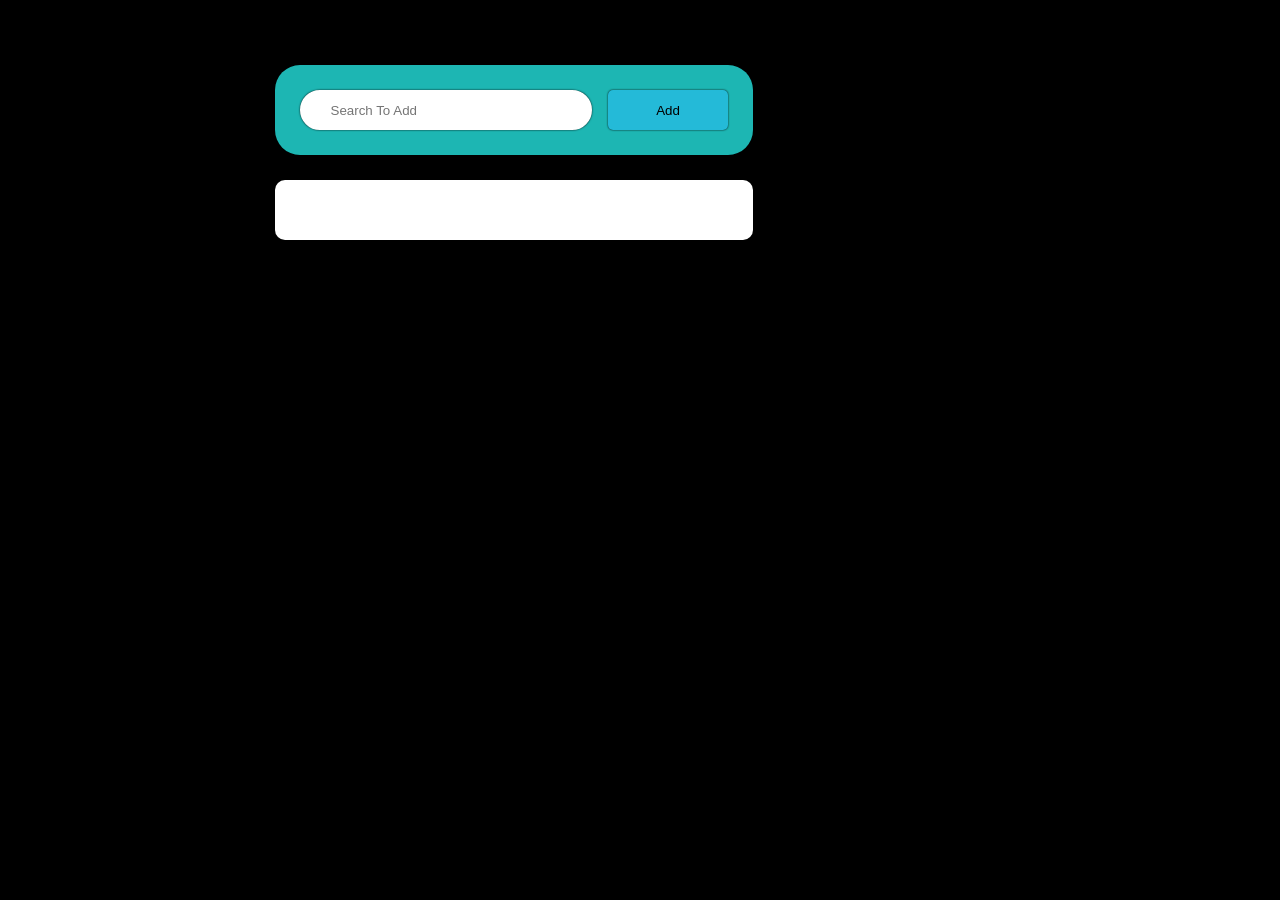
==== commit 83735ea2: "to do" ====
--- a/index.html
+++ b/index.html
@@ -3,175 +3,55 @@
 <head>
     <meta charset="UTF-8">
     <meta name="viewport" content="width=device-width, initial-scale=1.0">
-    <title>Biryani-Special</title>
+    <title>To-Do-list</title>
     <link rel="stylesheet" href="index.css">
 </head>
 <body>
-    <header>
-        <div class="img">
-            <svg class="wave" xmlns="http://www.w3.org/2000/svg" viewBox="0 0 1440 220">
-                <path fill="#fff" fill-opacity="1" d="M0,192L80,176C160,160,320,128,480,128C640,128,800,160,960,165.3C1120,171,1280,149,1360,138.7L1440,128L1440,320L1360,320C1280,320,1120,320,960,320C800,320,640,320,480,320C320,320,160,320,80,320L0,320Z"></path>
-            </svg>
-            <div class="logo">
-                <img src="rice-bowl.png">
-                <h2>BIRYANI-X</h2>
-            </div>
-            <div class="home">
-                <h3 class="Home">Home</h3>
-                <h3 class="Offer">offer</h3>
-                <h3 class="sign">Sign</h3>
-                <h3 class="contact">Help</h3>
-                <h3 class="Cart">Cart</h3>
-                <h3 class="more">Login</h3>
+    
+    <div class="to-do">
 
-                <button>Contact</button>
-                
-                
-            </div>
+        <div class="input-list">
+            <input type="input" placeholder="     Search To Add   ">
             
-            <div class="Biryani">
-                <h2>
-                    Every One favorite Biryani
-                </h2>
-                <div class="spicy">
-                <p>
-                    The word “biryani” comes from the Persian word “birian” which means “fried before cooking.” One could conclude that the biryani originated in Iran (previously known as Persia). Another interesting story traces the origins of the dish to Mumtaz Mahal (1593-1631), Shah Jahan's queen who inspired the Taj Mahal.
-                </p>
-                
-                
-            </div>
-
         </div>
-</header>
-
-    <br>
-    
-    <content>
-    <div class="main-box">
-        <div class="box1">
-            <img src="AdobeStock_608842413_Preview.jpeg">
-            <div class="hd">
-            <h3>
-                Hyderabad Dum Biryani
-            </h3>
-            <div class="rating">
-                
-                <img src="rating.png">
-                
-                </div>
-            </div>
+        <div class="to-add">
+            <button id="push">Add</button>
         </div>
-            <!---box-2-->
-            <div class="box2">
-                <div class="img-2">
-                    <img src="AdobeStock_596878277_Preview.jpeg"></div>
-
-                        
-                        <div class="rating-box2">
-                            <img src="stars.png">
-                        </div>
-                            <div class="special-biryani">
-                                <h3>Special Biryani</h3>
-                            </div>
-                    </div>
-                
-                    <!--box-3-->
-                <div class="box3">
-                    <div class="box3-img">
-                        <img src="AdobeStock_596861069_Preview.jpeg">
-                    </div>
-                    <div class="rating-box3">
-                        <img src="rating (1).png">
-
-                    </div>
-                    <div class="chicken-rost">
-                        <h3>Rost Biryani</h3>
-                    </div>
-                </div>
-
-            </div>
-
         
-        <br>
-        <br>
-        <br>
-    <!--Layer-2-->
-    <div class="layer-boxs">
-        <div class="box-5">
-            <div class="box5-img">
-                <img src="AdobeStock_135453699_Preview.jpeg">
-            </div>
-            <div class="rating-5">
-                <img src="stars.png">
-            </div>
-            <div class="box5-biryani">
-                <h3>Pot Biryani</h3>
-            </div>
-        </div>
-        <div class="box-6">
-            <div class="box6-img">
-                <img src="AdobeStock_411246323_Preview.jpeg">
-            </div>
-            <div class="rating-6">
-                <img src="rating (1).png">
-            </div>
-            <div class="box6-biryani">
-                <h3>Mutton Biryani</h3>
-            </div>
-        </div>
-        <div class="box-4">
-            <div class="box4-img">
-                <img src="AdobeStock_436365754_Preview.jpeg">
-            </div>
-            <div class="rating-4">
-                <img src="stars.png">
-            </div>
-            <div class="box4-biryani">
-                <h3>Mutton Kabab Biryani</h3>
-            </div>
-        </div>
 
     </div>
+    <div id="tasks">
 
-    <br>
-    <br>
-    </content>
-    <footer>
-        <div class="bottom">
-            
-            <div class="footter-help">
-            <h2>Help</h2>
-            <p>customer Service</p>
-            <p>Delivary Options</p>
-            <p>Returns </p>
-            <p>Product Notices</p>
-            <p>privacy Note</p>
-            </div>
-            <div class="content">
-                <h2>Contact US
-                </h2>
-                <p>Email address</p>
-                    <p>Phone number</p>
-                    <p>Physical address</p>
+    </div>
+    <script>
+        document.querySelector('#push').onclick=
+        function(){
+            if(document.querySelector('.input-list input').value.length==0){
+                alert("please enter a task");
+            }
+            else{
+                document.querySelector('#tasks').innerHTML+=` <div class="task">
+                    
+                <span id="taskname">${document.querySelector(".input-list input").value}
+                </span><button class="delete">X</button></div>`;
 
-                    <p>Contact form</p>
-                    <p> Live chat button
-                    </p>
-            </div>
-            <div class="copy">
-            <p>Copyright@</p></div>
-
-            <div class="bottom-sign">
-                <div class="Email-bot">
-                    <input type="search" placeholder="Enter Email">
-                
-                <div class="bt-sign">
-                    <h5>Sign Up</h5>
-                </div>
-            </div>
-        </div>
-
-    </footer>
-
+                var current_tasks=document.querySelectorAll('.delete');
+                for(var i=0;i<current_tasks.length;i++){
+                    current_tasks[i].onclick=function(){
+                        this.parentNode.remove();
+                    }
+                }
+                var tasks=document.querySelectorAll('#taskname');
+                for(var i=0;i<tasks.length;i++)
+                {
+                    tasks[i].onclick=function(){
+                        this.classList.toggle('completed');
+                    }
+                }
+                document.querySelector('input-list input').value="";
+            }
+        }
+    </script>
+    
 </body>
 </html>
--- a/index.css
+++ b/index.css
@@ -1,376 +1,120 @@
 *{
     padding:0;
     margin: 0;
-    color: white;
-    font-family: sans-serif;
-    border: border-box;
+    box-sizing: border-box;
 }
-
-.logo{
-    display: flex;
+body{
+    background-color: black;
+    color:black;
+    padding:0px;
+    position:absolute;
     
-}
-.logo h2{
-    padding:15px 5px;
-}
-.logo img{
-    width:45px;
-    height:45px;
-    padding :5px;
-}
-.wave{
-    color:#fff;
-    display: flex;
-    margin-top: 40px;;
-}
-.home{
-    display: flex;
-    
-    
-    margin-left: 240px;;
-    top:21px;
-    
-}
-h3{
-    display: flex;
-    margin-left: 75px;
-    margin-top: -35px;;
-    justify-content: space-between;
-    
-    
-    
-}
-button{
-    background-color: deepskyblue;
-    width:79px;
-    font-size: 15px;;
-    border-radius: 5px;;
-    height:30px;
-    border: none;
-    margin-left:45px ;
-    margin-top: -35px;;
-
-}
-button:hover{
-    color:black;
-    background-color:hotpink;
-}
-h3:hover{
-text-decoration: underline 2.5px solid palevioletred;
-}
-
-
-
-.login{
-    display: flex;
-}
-.img{
-    background: linear-gradient(rgba(18, 17, 17, 0.8),rgba(0,0,3,0.3)),url("pexels-chan-walrus-958545.jpg");
-    background-size: cover;
-    background-position:center;
-    background-repeat: no-repeat;
-    width:100%;
-    height: 450px;
-
-    overflow: hidden;
-}
-.wave{
-color:#fff;
-position: absolute;
-top:240px;
-
-}
-.Biryani h2{
-    
-    color:white;
-    width:350px;
-    height:25px;
-margin-left:150px;
-    margin-top:90px;
-
-}
-.spicy p{
-    width:400px;
-    height:50px;
-    margin-top:30px;
-    color:whitesmoke;
-    margin-left: 150px;;
-}
-.start{
-    background-color: palevioletred;
-    margin-left: 65%;
-    margin-top: -65px;
-    width:120px;
-    border-radius: 15px;
-}
-.start:hover{
-    background-color: aquamarine;
-    color:black;
-}
-.start button{
-    margin-top: -75px;;
-}
-.main-box{
-display: flex;
-justify-content: space-around;
-}
-
-.box1{
-width: 300px;
-height: 310px; 
-left:50px;
-box-shadow: 10px 10px 5px 5px rgba(0,0,0,0.4), 0 12px 5px 4px rgba(0,0,0,0.4);
-
-}
-
-.box1 img{
-    width: 250px;
-    height:230px;
-    border-radius: 50%;
-    position: relative;
-    left:25px;
-    top:25px;
-}
-.box1 h3{
-    color:black;
-position: relative;
-
-font-family: sans-serif;
-top:83px;
-left:-45px;
+    top:40px;
+    left:250px;
 
 
 
 }
 
-.rating img{
-    color:black;
-    width:45px;
-    height:45px;
+.to-do{
+    top:450px;
+    background-color: rgb(29, 182, 179);
+    margin: 25px;
+    padding: 25px 25px ;
+    box-shadow: 0 0 19px black;
+    width: 100%;
+    max-width: 480px;
+    border-radius: 25px;
+    display:  flex;
+}
+.input-list{
+    
+    margin:0;
+    border:none;
+    width:65%;
+    height: 75%;
+
+}
+.input-list .placeholder{
+margin-left: 15px;
+}
+.input-list input{
+    border: none;
+    width:120%;
+    height: 3em;
+    border-radius: 25px;
+    box-shadow: 0 0 2px;
+    padding: 15px 10px ;
+    border:2px solid white;
+    
+}
+.input-list input:focus
+{
+    outline: none;
+    border-color: rgb(47, 169, 203);
+}
+.to-add button{
+    margin-left: 65px;
+    
+    width:120px;
+    height:3em;
+    background-color: rgb(36, 186, 216);
+    border: none;
+    border-radius: 5px;
+}
+button{
+    content: "";
+    border:whitesmoke;
+    box-shadow: 0 0 2px;
+    cursor: pointer;
+}
+
+#tasks{
+    background-color: white;
+    width:100%;
+    margin-left: 25px;
+    
+    padding:30px 20px;
+    border-radius: 10px;
     
 
 }
-.box2{
 
-    width: 300px;
-    height: 310px;
-    left:50px;
-    box-shadow: 10px 10px 5px 5px rgba(0,0,0,0.4), 0 12px 5px 4px rgba(0,0,0,0.4);
+.task{
+    font-size: 15px;
+    font-weight: 300;
+    cursor: pointer;
 }
-.img-2 img {
-    width:250px;
-    height:220px;
-    border-radius: 50%;
-    position: relative;
-    top:25px;
-    left:15px;
+.task span{
+    font-size: 15px;;
+    font-weight: 300;
+    cursor: pointer;
 }
-.rating-box2 img {
-    width:55px;
-    height:55px;
-    position: relative;
-
-    left:35px;
-}
-.special-biryani h3{
-    color:black;
-    position: relative;
-
-font-family: sans-serif;
-top:30px;
-left:-45px;
-}
-
-.box3{
-
-width: 300px;
-height: 310px;
-left:50px;
-box-shadow: 10px 10px 5px 5px rgba(0,0,0,0.4), 0 12px 5px 4px rgba(0,0,0,0.4);
-
-}
-.box3-img img{
-    width:250px;
-    height:220px;
-    border-radius: 50%;
-    position: relative;
-    top:25px;
-    left:15px;
-}
-.rating-box3 img{
-    color:black;
-    width:55px;
-    height:55px;
-    position: relative;
-
-    left:35px;
+.task{
+    background-color: white;
+    width:350px;
+    height:45px;
+    margin: 25px;
+    padding:5px 10px;
+    margin-top: 15px;
+    display: flex;
+    align-items: center;
+    justify-content: space-between;
+    cursor: pointer;
+    border-bottom: 2px solid;
     
 }
-.chicken-rost h3{
-    color:black;
-    position: relative;
-
-font-family: sans-serif;
-top:30px;
-left:-45px;
+.completed{
+    text-decoration: line-through;
+    opacity: 0.7;
 }
-.layer-boxs{
-    display:flex;
-    justify-content: space-around;
-}
-.box-4,.box-5,.box-6{
-    
-    width: 300px;
-    height: 310px;
-    
-    
-    box-shadow: 10px 10px 5px 5px rgba(0,0,0,0.4), 0 12px 5px 4px rgba(0,0,0,0.4);
-}
-.box4-img img{
-    width:250px;
-    height:220px;
-    border-radius: 50%;
-    position: relative;
-    top:25px;
-    left:15px;
-}
-.box5-img img{
-    width:250px;
-    height:220px;
-    border-radius: 50%;
-    position: relative;
-    top:25px;
-    left:15px;
-}
-.box6-img img{
-    width:250px;
-    height:220px;
-    border-radius: 50%;
-    position: relative;
-    top:25px;
-    left:15px;
-}
-.rating-4 img{
-    
+.task button{
+    border: none;
+    background: rgb(36, 186, 216);;
+    height: 30px;
     width:55px;
-    height:55px;
-    position: relative;
-
-    left:35px;
-}
-.rating-5 img{
-    width:55px;
-    height:55px;
-    position: relative;
-
-    left:35px;
-}
-.rating-6 img{
-    width:55px;
-    height:55px;
-    position: relative;
-
-    left:35px;
-}
-.box4-biryani h3{
-    color:black;
-    position: relative;
-
-font-family: sans-serif;
-top:30px;
-left:-45px;
-}
-.box5-biryani h3{
-    color:black;
-    position: relative;
-
-font-family: sans-serif;
-top:30px;
-left:-45px;
-}
-.box6-biryani h3{
-    color:black;
-    position: relative;
-
-font-family: sans-serif;
-top:30px;
-left:-45px;
-}
-.bottom{
-    width:100%;
-    height:250px;
-    display: flex;
-    bottom: 120px;;
-    background-color: #273036;
-    
-    
-}
-
-.footter-help h2, p{
-    margin-left: 15px;
-    padding-left: 15px;;
-    padding-top: 10px;;
-}
-.footter-help p{
-    margin-left: 15px;
-    
-}
-.content,h1,p{
-    padding-left: 15px;
-    padding-top: 15px;
-}
-.copy p{
-    position: relative;
-    bottom: -210px;
-    font-size: 10px;
-}
-.bottom-sign
-{
-    
-    
-    width:300px;
-    height:35px;
-    margin-top: 135px;
-    margin-left: 150px;
-    
-    background-color: white;
-    
-    
-
-}
-.bottom-sign input{
-    
-    width:99%;
-    height:100%;
-    display: flex;
-    justify-content: center;
-    align-items: center;
-    border: none;
-}
-.bt-sign {
-    color:black;
-    
-    height: 100%;
-    width: 25%;
-    margin-left: 55px;
-
-    
-    background-color: rgb(138, 101, 31);
-}
-.bt-sign h5{
-    color:black;
-    
-    width:155px;
-    height:25px;
-    
-    margin-right: 15px;
-    margin-left: 15px;
-    margin-top: 10px;
-    
-}
-.Email-bot{
-    display: flex;
-    justify-content: center;
-    align-items: center;
-    
+    margin-top: 2px;
+    font-size:15px;
+    margin-left: 250px;
+    cursor: pointer;
 }
